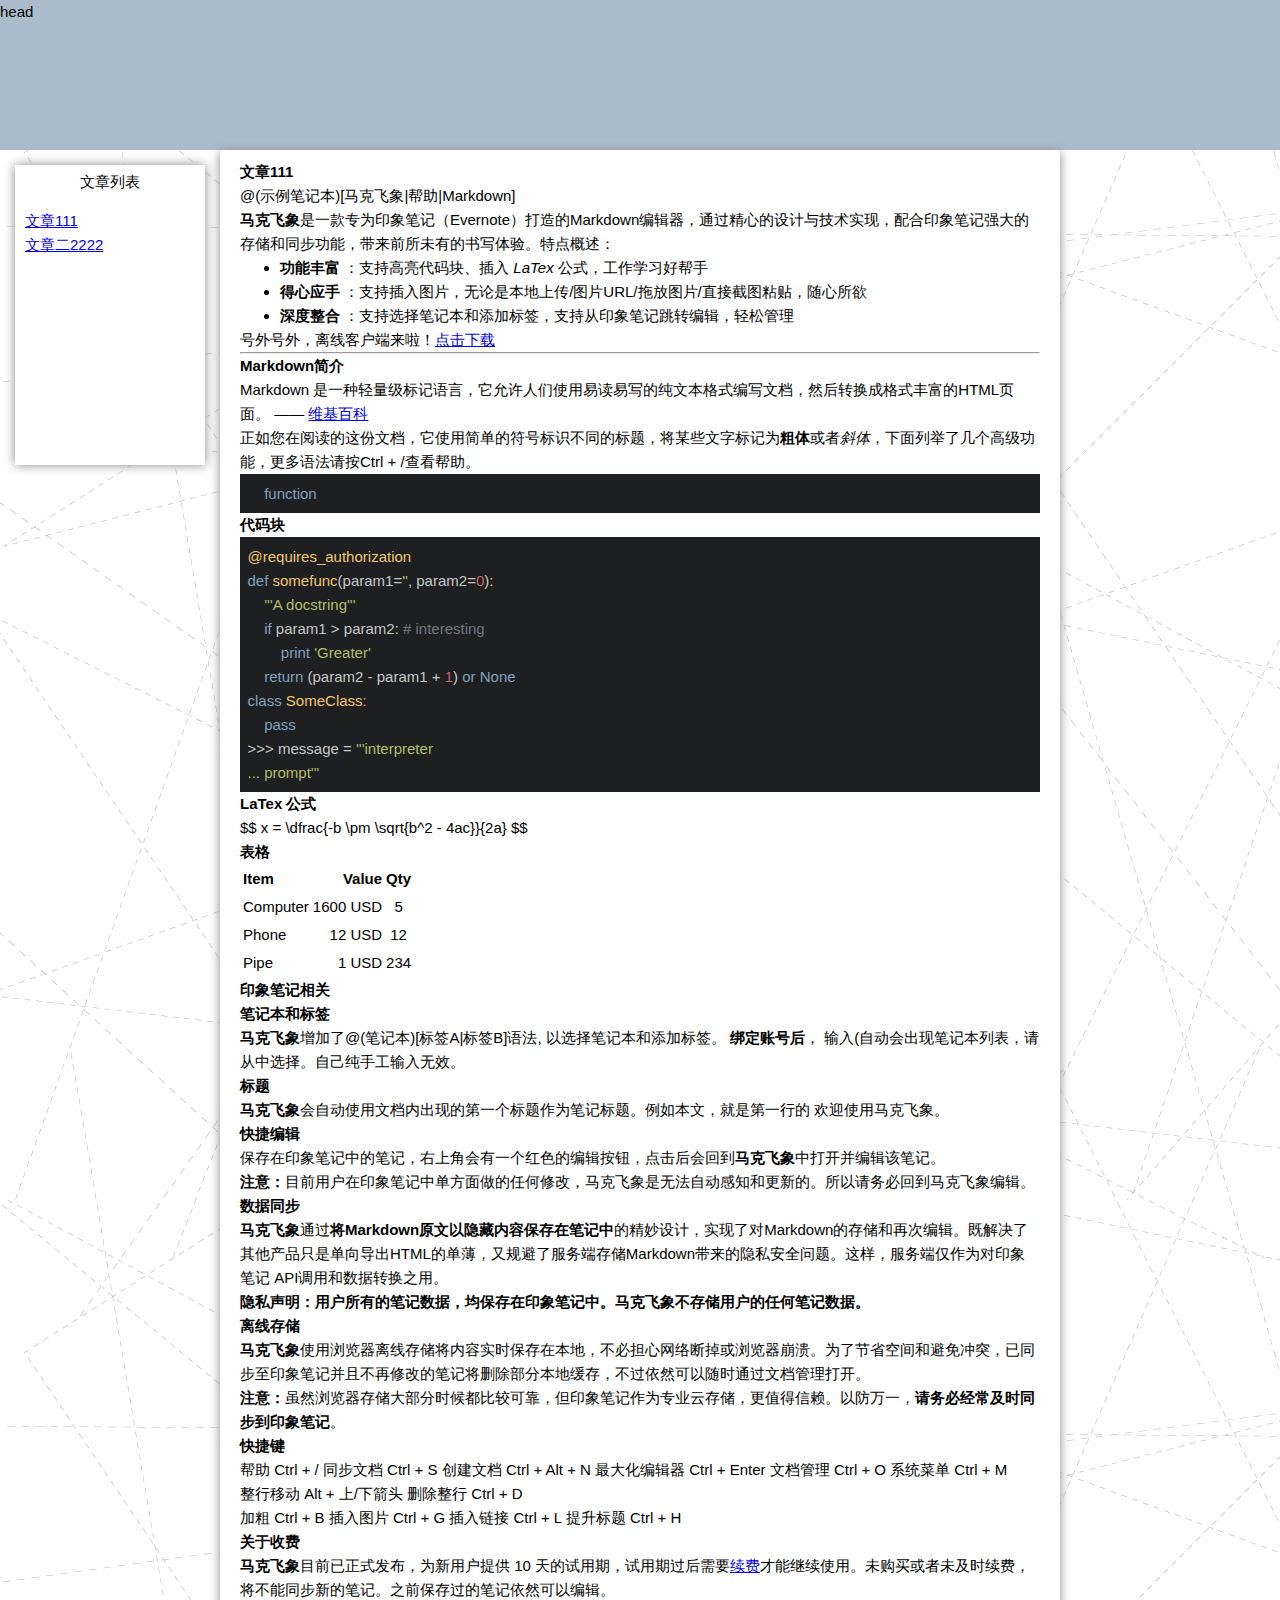
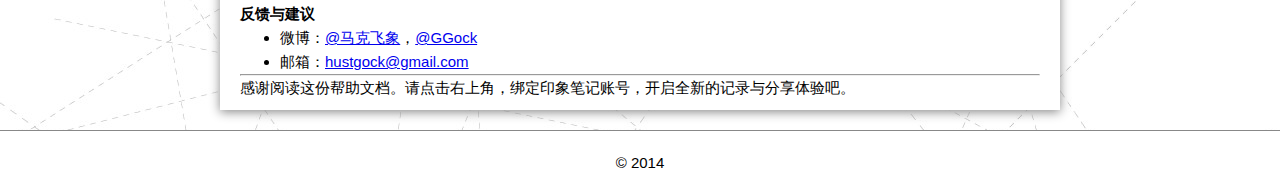
==== article/article_1.html @ 7763b889 "update" ====
<!DOCTYPE html>
<html lang="en">
  <head>
    <meta charset="utf-8">
    <meta http-equiv="X-UA-Compatible" content="IE=edge,chrome=1">
    <link rel="stylesheet" type="text/css" href="../css/style.css">
    <title> 文章111</title>
    <meta name="description" content="">
</head>

<header>head</header>
  <body>
 
    <div class="site-mid">
      <div class="site-bd">
        
      <ul>
        
      </ul>

      <h1 id="-111">文章111</h1>
<p>@(示例笔记本)[马克飞象|帮助|Markdown]</p>
<p><strong>马克飞象</strong>是一款专为印象笔记（Evernote）打造的Markdown编辑器，通过精心的设计与技术实现，配合印象笔记强大的存储和同步功能，带来前所未有的书写体验。特点概述：</p>
<ul>
<li><strong>功能丰富</strong> ：支持高亮代码块、插入 <em>LaTex</em> 公式，工作学习好帮手</li>
<li><strong>得心应手</strong> ：支持插入图片，无论是本地上传/图片URL/拖放图片/直接截图粘贴，随心所欲</li>
<li><strong>深度整合</strong> ：支持选择笔记本和添加标签，支持从印象笔记跳转编辑，轻松管理</li>
</ul>
<blockquote>
<p>号外号外，离线客户端来啦！<a href="https://chrome.google.com/webstore/detail/%E9%A9%AC%E5%85%8B%E9%A3%9E%E8%B1%A1/kidnkfckhbdkfgbicccmdggmpgogehop/">点击下载</a></p>
</blockquote>
<hr>
<h3 id="markdown-">Markdown简介</h3>
<blockquote>
<p>Markdown 是一种轻量级标记语言，它允许人们使用易读易写的纯文本格式编写文档，然后转换成格式丰富的HTML页面。    —— <a href="https://zh.wikipedia.org/wiki/Markdown">维基百科</a></p>
</blockquote>
<p>正如您在阅读的这份文档，它使用简单的符号标识不同的标题，将某些文字标记为<strong>粗体</strong>或者<em>斜体</em>，下面列举了几个高级功能，更多语法请按<code>Ctrl + /</code>查看帮助。 </p>
<pre><code class="lang-javascript">    <span class="hljs-function"><span class="hljs-keyword">function</span></span>
</code></pre>
<h4 id="-">代码块</h4>
<pre><code class="lang-python"><span class="hljs-decorator">@requires_authorization</span>
<span class="hljs-function"><span class="hljs-keyword">def</span> <span class="hljs-title">somefunc</span><span class="hljs-params">(param1=<span class="hljs-string">''</span>, param2=<span class="hljs-number">0</span>)</span>:</span>
    <span class="hljs-string">'''A docstring'''</span>
    <span class="hljs-keyword">if</span> param1 &gt; param2: <span class="hljs-comment"># interesting</span>
        <span class="hljs-keyword">print</span> <span class="hljs-string">'Greater'</span>
    <span class="hljs-keyword">return</span> (param2 - param1 + <span class="hljs-number">1</span>) <span class="hljs-keyword">or</span> <span class="hljs-keyword">None</span>
<span class="hljs-class"><span class="hljs-keyword">class</span> <span class="hljs-title">SomeClass</span>:</span>
    <span class="hljs-keyword">pass</span>
<span class="hljs-prompt">&gt;&gt;&gt; </span>message = <span class="hljs-string">'''interpreter
<span class="hljs-prompt">... </span>prompt'''</span>
</code></pre>
<h4 id="latex-">LaTex 公式</h4>
<p>$$  x = \dfrac{-b \pm \sqrt{b^2 - 4ac}}{2a} $$</p>
<h4 id="-">表格</h4>
<table>
<thead>
<tr>
<th style="text-align:left">Item</th>
<th style="text-align:right">Value</th>
<th style="text-align:center">Qty</th>
</tr>
</thead>
<tbody>
<tr>
<td style="text-align:left">Computer</td>
<td style="text-align:right">1600 USD</td>
<td style="text-align:center">5</td>
</tr>
<tr>
<td style="text-align:left">Phone</td>
<td style="text-align:right">12 USD</td>
<td style="text-align:center">12</td>
</tr>
<tr>
<td style="text-align:left">Pipe</td>
<td style="text-align:right">1 USD</td>
<td style="text-align:center">234</td>
</tr>
</tbody>
</table>
<h3 id="-">印象笔记相关</h3>
<h4 id="-">笔记本和标签</h4>
<p><strong>马克飞象</strong>增加了<code>@(笔记本)[标签A|标签B]</code>语法, 以选择笔记本和添加标签。 <strong>绑定账号后</strong>， 输入<code>(</code>自动会出现笔记本列表，请从中选择。自己纯手工输入无效。</p>
<h4 id="-">标题</h4>
<p><strong>马克飞象</strong>会自动使用文档内出现的第一个标题作为笔记标题。例如本文，就是第一行的 <code>欢迎使用马克飞象</code>。</p>
<h4 id="-">快捷编辑</h4>
<p>保存在印象笔记中的笔记，右上角会有一个红色的编辑按钮，点击后会回到<strong>马克飞象</strong>中打开并编辑该笔记。</p>
<blockquote>
<p><strong>注意：</strong>目前用户在印象笔记中单方面做的任何修改，马克飞象是无法自动感知和更新的。所以请务必回到马克飞象编辑。</p>
</blockquote>
<h4 id="-">数据同步</h4>
<p><strong>马克飞象</strong>通过<strong>将Markdown原文以隐藏内容保存在笔记中</strong>的精妙设计，实现了对Markdown的存储和再次编辑。既解决了其他产品只是单向导出HTML的单薄，又规避了服务端存储Markdown带来的隐私安全问题。这样，服务端仅作为对印象笔记 API调用和数据转换之用。</p>
<blockquote>
<p><strong>隐私声明：用户所有的笔记数据，均保存在印象笔记中。马克飞象不存储用户的任何笔记数据。</strong></p>
</blockquote>
<h4 id="-">离线存储</h4>
<p><strong>马克飞象</strong>使用浏览器离线存储将内容实时保存在本地，不必担心网络断掉或浏览器崩溃。为了节省空间和避免冲突，已同步至印象笔记并且不再修改的笔记将删除部分本地缓存，不过依然可以随时通过<code>文档管理</code>打开。</p>
<blockquote>
<p><strong>注意：</strong>虽然浏览器存储大部分时候都比较可靠，但印象笔记作为专业云存储，更值得信赖。以防万一，<strong>请务必经常及时同步到印象笔记</strong>。</p>
</blockquote>
<h3 id="-">快捷键</h3>
<p>帮助    <code>Ctrl + /</code>
同步文档    <code>Ctrl + S</code>
创建文档    <code>Ctrl + Alt + N</code>
最大化编辑器    <code>Ctrl + Enter</code>
文档管理    <code>Ctrl + O</code>
系统菜单    <code>Ctrl + M</code></p>
<p>整行移动    <code>Alt + 上/下箭头</code>
删除整行    <code>Ctrl + D</code></p>
<p>加粗    <code>Ctrl + B</code>
插入图片    <code>Ctrl + G</code>
插入链接    <code>Ctrl + L</code>
提升标题    <code>Ctrl + H</code></p>
<h3 id="-">关于收费</h3>
<p><strong>马克飞象</strong>目前已正式发布，为新用户提供 10 天的试用期，试用期过后需要<a href="maxiang.info/vip.html">续费</a>才能继续使用。未购买或者未及时续费，将不能同步新的笔记。之前保存过的笔记依然可以编辑。</p>
<h3 id="-">反馈与建议</h3>
<ul>
<li>微博：<a href="http://weibo.com/u/2788354117">@马克飞象</a>，<a href="http://weibo.com/ggock" title="开发者个人账号">@GGock</a></li>
<li>邮箱：<a href="&#109;&#x61;&#x69;&#108;&#x74;&#111;&#x3a;&#x68;&#x75;&#x73;&#116;&#103;&#111;&#x63;&#107;&#x40;&#103;&#x6d;&#97;&#105;&#x6c;&#46;&#x63;&#111;&#x6d;">&#x68;&#x75;&#x73;&#116;&#103;&#111;&#x63;&#107;&#x40;&#103;&#x6d;&#97;&#105;&#x6c;&#46;&#x63;&#111;&#x6d;</a></li>
</ul>
<hr>
<p>感谢阅读这份帮助文档。请点击右上角，绑定印象笔记账号，开启全新的记录与分享体验吧。</p>


    
      </div>
    </div>

    <div class="site-lt">
      <div class="lt-list">
        <div class="list-title">文章列表</div>
        <ul id="ul-title">
          <li>articlearticle1article1article1article1article11</li>
          <li>articlarticle1article1article1article1article1article1article1e1</li>
          <li>article1</li>
          <li>article1</li>
          <li>article1</li>
        </ul>
      </div>
      
    </div>

    <div class="site-rt">
      
    </div>

      <div class="site-ft">
            <small>&copy; 2014</small>
      </div>

    <script type="text/javascript" src="../js/main.min.js"></script>
    
  </body>
</html>
---- css/style.css ----
.drg .box-hd:hover{
	cursor: move;
}

.box{
	position: fixed;
	border: 1px solid #ccc;
	border-radius: 5px 5px 0 0;
	background: #fff;
	top:50%;
	left: 50%;
	overflow: hidden;
	display: none;
}

.box .box-hd,.box .box-ft{
	width:100%;
	height: 30px;
	background: #eee;
	position: absolute;
}

.box .box-hd{
	top: 0;
}

.box .box-hd .title{
	float: left;
	font-weight: 700;
	margin: 6px auto auto 10px;
}

.box .box-hd a{
	float: right;
	margin: 6px 10px auto auto;
	width: 18px;
	height: 18px;
	background:url("[data-uri]") -18px -240px no-repeat;
}

.box .box-ft{
	bottom: 0;
}

.box .box-bd{
	vertical-align: middle;
	height: 100%;
}

.box .box-bd p{
	display: inline-block;
	margin:50px 10px;
}

.box .box-ft button{
	float: right;
	padding: 0 5px;
	margin: 5px 5px auto auto;
}
/*

vim-hybrid theme by w0ng (https://github.com/w0ng/vim-hybrid)

*/

/*background color*/
.hljs {
  display: block;
  overflow-x: auto;
  padding: 0.5em;
  background: #1d1f21;
  -webkit-text-size-adjust: none;
}

/*selection color*/
.hljs::selection,
.hljs span::selection {
	background: #373b41;
}
.hljs::-moz-selection,
.hljs span::-moz-selection {
	background: #373b41;
}

/*foreground color*/
.hljs,
.hljs-setting .hljs-value,
.hljs-expression .hljs-variable,
.hljs-expression .hljs-begin-block,
.hljs-expression .hljs-end-block,
.hljs-class .hljs-params,
.hljs-function .hljs-params,
.hljs-at_rule .hljs-preprocessor {
  color: #c5c8c6;
}

/*color: fg_yellow*/
.hljs-title,
.hljs-function .hljs-title,
.hljs-keyword .hljs-common,
.hljs-class .hljs-title,
.hljs-decorator,
.hljs-tag .hljs-title,
.hljs-header,
.hljs-sub,
.hljs-function {
  color: #f0c674;
}

/*color: fg_comment*/
.hljs-comment,
.hljs-javadoc,
.hljs-output .hljs-value,
.hljs-pi,
.hljs-shebang,
.hljs-doctype {
  color: #707880;
}

/*color: fg_red*/
.hljs-number,
.hljs-symbol,
.hljs-literal,
.hljs-deletion,
.hljs-link_url,
.hljs-symbol .hljs-string,
.hljs-argument,
.hljs-hexcolor,
.hljs-input .hljs-prompt,
.hljs-char {
 color: #cc6666
}

/*color: fg_green*/
.hljs-string,
.hljs-special,
.hljs-javadoctag,
.hljs-addition,
.hljs-important,
.hljs-tag .hljs-value,
.hljs-at.rule .hljs-keyword,
.hljs-regexp,
.hljs-attr_selector {
  color: #b5bd68;
}

/*color: fg_purple*/
.hljs-variable,
.hljs-property,
.hljs-envar,
.hljs-code,
.hljs-expression,
.hljs-localvars,
.hljs-id,
.hljs-variable .hljs-filter,
.hljs-variable .hljs-filter .hljs-keyword,
.hljs-template_tag .hljs-filter .hljs-keyword {
 color: #b294bb;
}

/*color: fg_blue*/
.hljs-statement,
.hljs-label,
.hljs-keyword,
.hljs-xmlDocTag,
.hljs-function .hljs-keyword,
.hljs-chunk,
.hljs-cdata,
.hljs-link_label,
.hljs-bullet,
.hljs-class .hljs-keyword,
.hljs-smartquote,
.hljs-method,
.hljs-list .hljs-title,
.hljs-tag {
 color: #81a2be;
}

/*color: fg_aqua*/
.hljs-pseudo,
.hljs-exception,
.hljs-annotation,
.hljs-subst,
.hljs-change,
.hljs-cbracket,
.hljs-operator,
.hljs-horizontal_rule,
.hljs-preprocessor .hljs-keyword,
.hljs-typedef,
.hljs-template_tag,
.hljs-variable,
.hljs-variable .hljs-filter .hljs-argument,
.hljs-at_rule,
.hljs-at_rule .hljs-string,
.hljs-at_rule .hljs-keyword {
  color: #8abeb7;
}


/*color: fg_orange*/
.hljs-type,
.hljs-typename,
.hljs-inheritance .hljs-parent,
.hljs-constant,
.hljs-built_in,
.hljs-setting,
.hljs-structure,
.hljs-link_reference,
.hljs-attribute,
.hljs-blockquote,
.hljs-quoted,
.hljs-class,
.hljs-header {
  color: #de935f;
}

.hljs-emphasis
{
  font-style: italic;
}

.hljs-strong
{
  font-weight: bold;
}





*{
	margin: 0;
	font-family:arial,Georgia,Serif;
	font-size: 15px;
	line-height: 1.6;
	/*padding: 0;*/
}

header{
	height: 150px;
	background: #abc;
}

body{
	background: url(/img/background.jpg) repeat;
	min-width: 1000px;
}

.site-mid{
	float: left;
	width: 100%;
	margin-bottom: 20px;
}

.site-lt{
	float: left;
	width: 220px;
	height: 300px;
	margin-left: -100%;
}

.site-rt{
	float: left;
	width: 220px;
	height: 300px;
	margin-left: -220px;
}

.site-bd{
	margin: auto 220px;
	padding: 10px 20px;
	background-color: #fff;
	box-shadow: 0 2px 10px #888;
	min-height: 400px;
}

.site-ft{
	clear: both;
	padding: 20px;
	text-align: center;
	background: #fff;
	border-top: 1px solid #888;
}

.lt-list{
	box-shadow: 0 0 10px #888;
	width: 190px;
	min-height: 300px;
	background: #fff;
	margin: 15px auto auto auto;
	word-break:break-all;
}

.lt-list ul{
	padding: 0 10px;
}

.lt-list ul li {
	list-style: none;
}

.list-title{
	text-align: center;
	padding: 5px 0;
	margin-bottom: 10px;
}
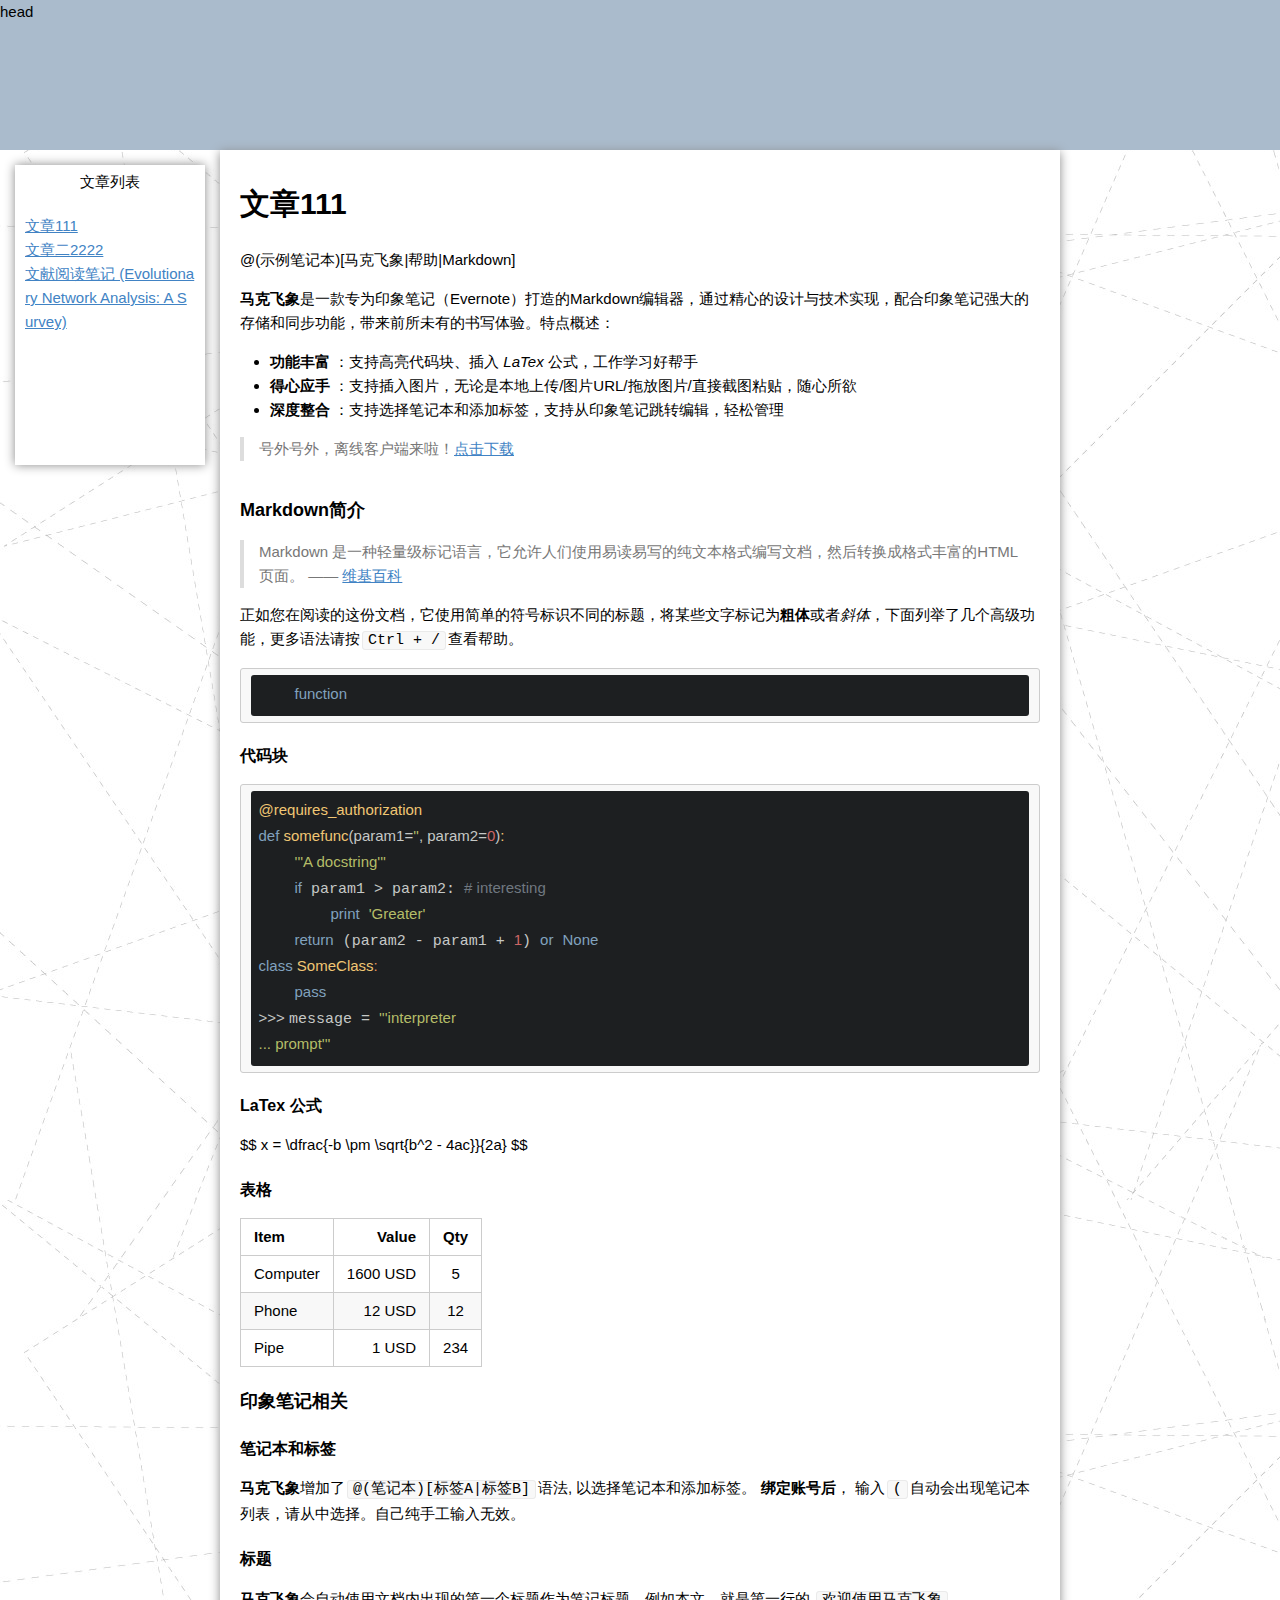
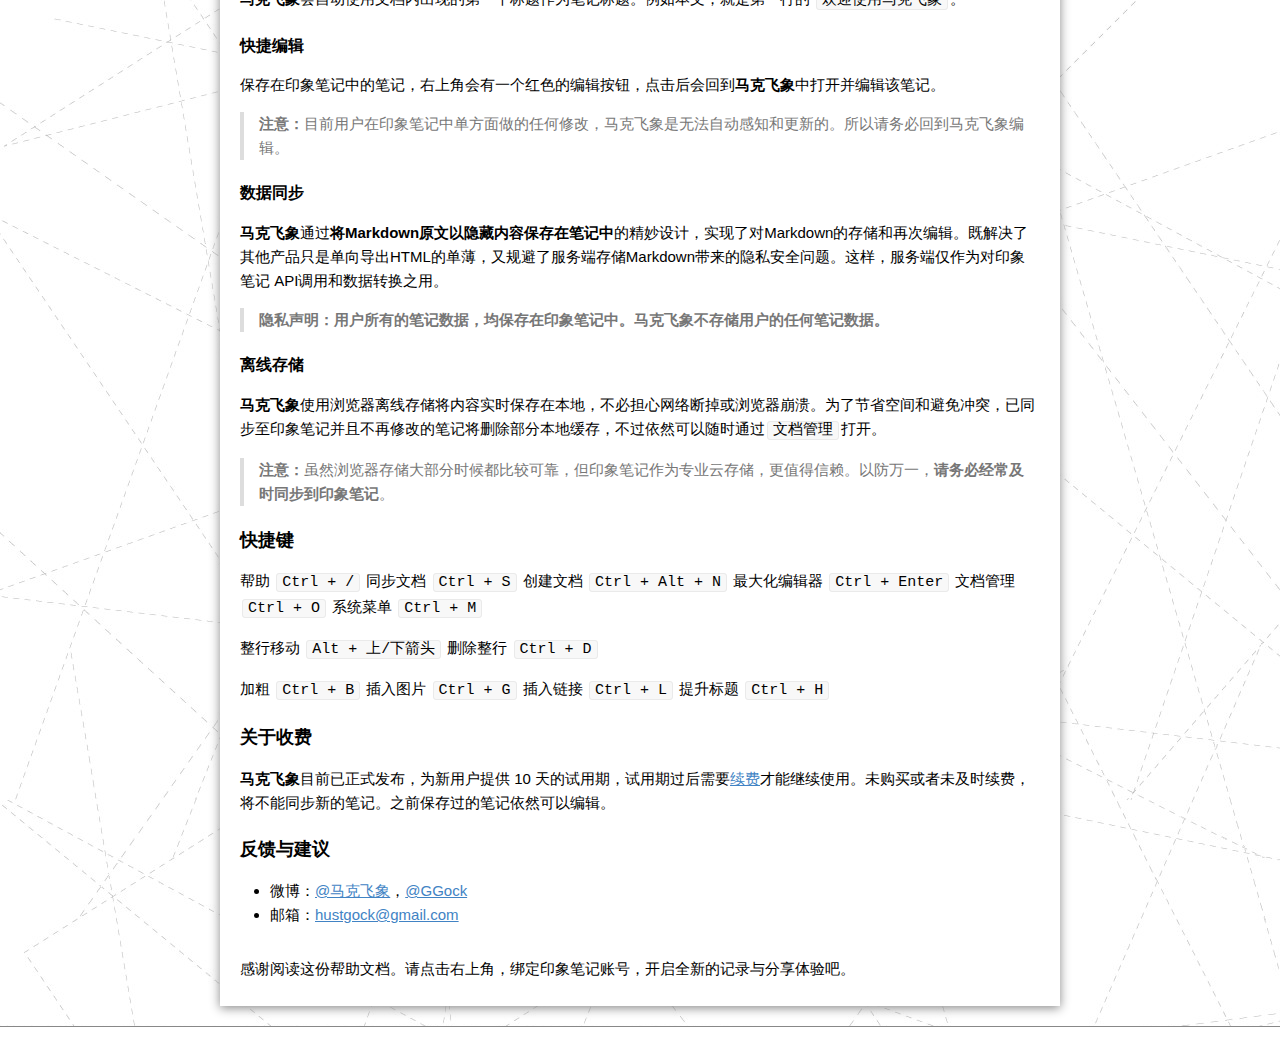
==== commit 20f7b671: "update" ====
--- a/article/article_1.html
+++ b/article/article_1.html
@@ -12,7 +12,7 @@
   <body>
  
     <div class="site-mid">
-      <div class="site-bd">
+      <div class="site-bd markdown-body">
         
       <ul>
         
@@ -116,7 +116,7 @@
 <h3 id="-">反馈与建议</h3>
 <ul>
 <li>微博：<a href="http://weibo.com/u/2788354117">@马克飞象</a>，<a href="http://weibo.com/ggock" title="开发者个人账号">@GGock</a></li>
-<li>邮箱：<a href="&#109;&#x61;&#x69;&#108;&#x74;&#111;&#x3a;&#x68;&#x75;&#x73;&#116;&#103;&#111;&#x63;&#107;&#x40;&#103;&#x6d;&#97;&#105;&#x6c;&#46;&#x63;&#111;&#x6d;">&#x68;&#x75;&#x73;&#116;&#103;&#111;&#x63;&#107;&#x40;&#103;&#x6d;&#97;&#105;&#x6c;&#46;&#x63;&#111;&#x6d;</a></li>
+<li>邮箱：<a href="&#109;&#x61;&#x69;&#108;&#116;&#111;&#x3a;&#x68;&#x75;&#x73;&#116;&#x67;&#x6f;&#x63;&#x6b;&#64;&#x67;&#x6d;&#x61;&#105;&#108;&#x2e;&#x63;&#x6f;&#109;">&#x68;&#x75;&#x73;&#116;&#x67;&#x6f;&#x63;&#x6b;&#64;&#x67;&#x6d;&#x61;&#105;&#108;&#x2e;&#x63;&#x6f;&#109;</a></li>
 </ul>
 <hr>
 <p>感谢阅读这份帮助文档。请点击右上角，绑定印象笔记账号，开启全新的记录与分享体验吧。</p>
--- a/css/style.css
+++ b/css/style.css
@@ -1,3 +1,292 @@
+body {
+  font-family: Helvetica, arial, sans-serif;
+  font-size: 14px;
+  line-height: 1.6;
+  padding-top: 10px;
+  padding-bottom: 10px;
+  background-color: white;
+  padding: 30px; }
+
+body > *:first-child {
+  margin-top: 0 !important; }
+body > *:last-child {
+  margin-bottom: 0 !important; }
+
+a {
+  color: #4183C4; }
+a.absent {
+  color: #cc0000; }
+a.anchor {
+  display: block;
+  padding-left: 30px;
+  margin-left: -30px;
+  cursor: pointer;
+  position: absolute;
+  top: 0;
+  left: 0;
+  bottom: 0; }
+
+h1, h2, h3, h4, h5, h6 {
+  margin: 20px 0 10px;
+  padding: 0;
+  font-weight: bold;
+  -webkit-font-smoothing: antialiased;
+  cursor: text;
+  position: relative; }
+
+h1:hover a.anchor, h2:hover a.anchor, h3:hover a.anchor, h4:hover a.anchor, h5:hover a.anchor, h6:hover a.anchor {
+  background: url([data-uri]) no-repeat 10px center;
+  text-decoration: none; }
+
+h1 tt, h1 code {
+  font-size: inherit; }
+
+h2 tt, h2 code {
+  font-size: inherit; }
+
+h3 tt, h3 code {
+  font-size: inherit; }
+
+h4 tt, h4 code {
+  font-size: inherit; }
+
+h5 tt, h5 code {
+  font-size: inherit; }
+
+h6 tt, h6 code {
+  font-size: inherit; }
+
+h1 {
+  font-size: 28px;
+  color: black; }
+
+h2 {
+  font-size: 24px;
+  border-bottom: 1px solid #cccccc;
+  color: black; }
+
+h3 {
+  font-size: 18px; }
+
+h4 {
+  font-size: 16px; }
+
+h5 {
+  font-size: 14px; }
+
+h6 {
+  color: #777777;
+  font-size: 14px; }
+
+p, blockquote, ul, ol, dl, li, table, pre {
+  margin: 15px 0; }
+
+hr {
+  background: transparent url([data-uri]) repeat-x 0 0;
+  border: 0 none;
+  color: #cccccc;
+  height: 4px;
+  padding: 0;
+}
+
+body > h2:first-child {
+  margin-top: 0;
+  padding-top: 0; }
+body > h1:first-child {
+  margin-top: 0;
+  padding-top: 0; }
+  body > h1:first-child + h2 {
+    margin-top: 0;
+    padding-top: 0; }
+body > h3:first-child, body > h4:first-child, body > h5:first-child, body > h6:first-child {
+  margin-top: 0;
+  padding-top: 0; }
+
+a:first-child h1, a:first-child h2, a:first-child h3, a:first-child h4, a:first-child h5, a:first-child h6 {
+  margin-top: 0;
+  padding-top: 0; }
+
+h1 p, h2 p, h3 p, h4 p, h5 p, h6 p {
+  margin-top: 0; }
+
+li p.first {
+  display: inline-block; }
+li {
+  margin: 0; }
+ul, ol {
+  padding-left: 30px; }
+
+ul :first-child, ol :first-child {
+  margin-top: 0; }
+
+dl {
+  padding: 0; }
+  dl dt {
+    font-size: 14px;
+    font-weight: bold;
+    font-style: italic;
+    padding: 0;
+    margin: 15px 0 5px; }
+    dl dt:first-child {
+      padding: 0; }
+    dl dt > :first-child {
+      margin-top: 0; }
+    dl dt > :last-child {
+      margin-bottom: 0; }
+  dl dd {
+    margin: 0 0 15px;
+    padding: 0 15px; }
+    dl dd > :first-child {
+      margin-top: 0; }
+    dl dd > :last-child {
+      margin-bottom: 0; }
+
+blockquote {
+  border-left: 4px solid #dddddd;
+  padding: 0 15px;
+  color: #777777; }
+  blockquote > :first-child {
+    margin-top: 0; }
+  blockquote > :last-child {
+    margin-bottom: 0; }
+
+table {
+  padding: 0;border-collapse: collapse; }
+  table tr {
+    border-top: 1px solid #cccccc;
+    background-color: white;
+    margin: 0;
+    padding: 0; }
+    table tr:nth-child(2n) {
+      background-color: #f8f8f8; }
+    table tr th {
+      font-weight: bold;
+      border: 1px solid #cccccc;
+      margin: 0;
+      padding: 6px 13px; }
+    table tr td {
+      border: 1px solid #cccccc;
+      margin: 0;
+      padding: 6px 13px; }
+    table tr th :first-child, table tr td :first-child {
+      margin-top: 0; }
+    table tr th :last-child, table tr td :last-child {
+      margin-bottom: 0; }
+
+img {
+  max-width: 100%; }
+
+span.frame {
+  display: block;
+  overflow: hidden; }
+  span.frame > span {
+    border: 1px solid #dddddd;
+    display: block;
+    float: left;
+    overflow: hidden;
+    margin: 13px 0 0;
+    padding: 7px;
+    width: auto; }
+  span.frame span img {
+    display: block;
+    float: left; }
+  span.frame span span {
+    clear: both;
+    color: #333333;
+    display: block;
+    padding: 5px 0 0; }
+span.align-center {
+  display: block;
+  overflow: hidden;
+  clear: both; }
+  span.align-center > span {
+    display: block;
+    overflow: hidden;
+    margin: 13px auto 0;
+    text-align: center; }
+  span.align-center span img {
+    margin: 0 auto;
+    text-align: center; }
+span.align-right {
+  display: block;
+  overflow: hidden;
+  clear: both; }
+  span.align-right > span {
+    display: block;
+    overflow: hidden;
+    margin: 13px 0 0;
+    text-align: right; }
+  span.align-right span img {
+    margin: 0;
+    text-align: right; }
+span.float-left {
+  display: block;
+  margin-right: 13px;
+  overflow: hidden;
+  float: left; }
+  span.float-left span {
+    margin: 13px 0 0; }
+span.float-right {
+  display: block;
+  margin-left: 13px;
+  overflow: hidden;
+  float: right; }
+  span.float-right > span {
+    display: block;
+    overflow: hidden;
+    margin: 13px auto 0;
+    text-align: right; }
+
+code, tt {
+  margin: 0 2px;
+  padding: 0 5px;
+  white-space: nowrap;
+  border: 1px solid #eaeaea;
+  background-color: #f8f8f8;
+  border-radius: 3px; }
+
+pre code {
+  margin: 0;
+  padding: 0;
+  white-space: pre;
+  border: none;
+  background: transparent; }
+
+.highlight pre {
+  background-color: #f8f8f8;
+  border: 1px solid #cccccc;
+  font-size: 13px;
+  line-height: 19px;
+  overflow: auto;
+  padding: 6px 10px;
+  border-radius: 3px; }
+
+pre {
+  background-color: #f8f8f8;
+  border: 1px solid #cccccc;
+  font-size: 13px;
+  line-height: 19px;
+  overflow: auto;
+  padding: 6px 10px;
+  border-radius: 3px; }
+  pre code, pre tt {
+    background-color: transparent;
+    border: none; }
+/*
+@media screen and (min-width: 914px) {
+    body {
+        width: 854px;
+        margin:0 auto;
+    }
+}
+@media print {
+  table, pre {
+		page-break-inside: avoid;
+	}
+	pre {
+		word-wrap: break-word;
+	}
+}*/
 
 .drg .box-hd:hover{
 	cursor: move;
@@ -58,6 +347,434 @@
 	padding: 0 5px;
 	margin: 5px 5px auto auto;
 }
+/*! normalize.css v3.0.2 | MIT License | git.io/normalize */
+
+/**
+ * 1. Set default font family to sans-serif.
+ * 2. Prevent iOS text size adjust after orientation change, without disabling
+ *    user zoom.
+ */
+
+html {
+  font-family: sans-serif; /* 1 */
+  -ms-text-size-adjust: 100%; /* 2 */
+  -webkit-text-size-adjust: 100%; /* 2 */
+}
+
+/**
+ * Remove default margin.
+ */
+
+body {
+  margin: 0;
+}
+
+/* HTML5 display definitions
+   ========================================================================== */
+
+/**
+ * Correct `block` display not defined for any HTML5 element in IE 8/9.
+ * Correct `block` display not defined for `details` or `summary` in IE 10/11
+ * and Firefox.
+ * Correct `block` display not defined for `main` in IE 11.
+ */
+
+article,
+aside,
+details,
+figcaption,
+figure,
+footer,
+header,
+hgroup,
+main,
+menu,
+nav,
+section,
+summary {
+  display: block;
+}
+
+/**
+ * 1. Correct `inline-block` display not defined in IE 8/9.
+ * 2. Normalize vertical alignment of `progress` in Chrome, Firefox, and Opera.
+ */
+
+audio,
+canvas,
+progress,
+video {
+  display: inline-block; /* 1 */
+  vertical-align: baseline; /* 2 */
+}
+
+/**
+ * Prevent modern browsers from displaying `audio` without controls.
+ * Remove excess height in iOS 5 devices.
+ */
+
+audio:not([controls]) {
+  display: none;
+  height: 0;
+}
+
+/**
+ * Address `[hidden]` styling not present in IE 8/9/10.
+ * Hide the `template` element in IE 8/9/11, Safari, and Firefox < 22.
+ */
+
+[hidden],
+template {
+  display: none;
+}
+
+/* Links
+   ========================================================================== */
+
+/**
+ * Remove the gray background color from active links in IE 10.
+ */
+
+a {
+  background-color: transparent;
+}
+
+/**
+ * Improve readability when focused and also mouse hovered in all browsers.
+ */
+
+a:active,
+a:hover {
+  outline: 0;
+}
+
+/* Text-level semantics
+   ========================================================================== */
+
+/**
+ * Address styling not present in IE 8/9/10/11, Safari, and Chrome.
+ */
+
+abbr[title] {
+  border-bottom: 1px dotted;
+}
+
+/**
+ * Address style set to `bolder` in Firefox 4+, Safari, and Chrome.
+ */
+
+b,
+strong {
+  font-weight: bold;
+}
+
+/**
+ * Address styling not present in Safari and Chrome.
+ */
+
+dfn {
+  font-style: italic;
+}
+
+/**
+ * Address variable `h1` font-size and margin within `section` and `article`
+ * contexts in Firefox 4+, Safari, and Chrome.
+ */
+
+h1 {
+  font-size: 2em;
+  margin: 0.67em 0;
+}
+
+/**
+ * Address styling not present in IE 8/9.
+ */
+
+mark {
+  background: #ff0;
+  color: #000;
+}
+
+/**
+ * Address inconsistent and variable font size in all browsers.
+ */
+
+small {
+  font-size: 80%;
+}
+
+/**
+ * Prevent `sub` and `sup` affecting `line-height` in all browsers.
+ */
+
+sub,
+sup {
+  font-size: 75%;
+  line-height: 0;
+  position: relative;
+  vertical-align: baseline;
+}
+
+sup {
+  top: -0.5em;
+}
+
+sub {
+  bottom: -0.25em;
+}
+
+/* Embedded content
+   ========================================================================== */
+
+/**
+ * Remove border when inside `a` element in IE 8/9/10.
+ */
+
+img {
+  border: 0;
+}
+
+/**
+ * Correct overflow not hidden in IE 9/10/11.
+ */
+
+svg:not(:root) {
+  overflow: hidden;
+}
+
+/* Grouping content
+   ========================================================================== */
+
+/**
+ * Address margin not present in IE 8/9 and Safari.
+ */
+
+figure {
+  margin: 1em 40px;
+}
+
+/**
+ * Address differences between Firefox and other browsers.
+ */
+
+hr {
+  -moz-box-sizing: content-box;
+  box-sizing: content-box;
+  height: 0;
+}
+
+/**
+ * Contain overflow in all browsers.
+ */
+
+pre {
+  overflow: auto;
+}
+
+/**
+ * Address odd `em`-unit font size rendering in all browsers.
+ */
+
+code,
+kbd,
+pre,
+samp {
+  font-family: monospace, monospace;
+  font-size: 1em;
+}
+
+/* Forms
+   ========================================================================== */
+
+/**
+ * Known limitation: by default, Chrome and Safari on OS X allow very limited
+ * styling of `select`, unless a `border` property is set.
+ */
+
+/**
+ * 1. Correct color not being inherited.
+ *    Known issue: affects color of disabled elements.
+ * 2. Correct font properties not being inherited.
+ * 3. Address margins set differently in Firefox 4+, Safari, and Chrome.
+ */
+
+button,
+input,
+optgroup,
+select,
+textarea {
+  color: inherit; /* 1 */
+  font: inherit; /* 2 */
+  margin: 0; /* 3 */
+}
+
+/**
+ * Address `overflow` set to `hidden` in IE 8/9/10/11.
+ */
+
+button {
+  overflow: visible;
+}
+
+/**
+ * Address inconsistent `text-transform` inheritance for `button` and `select`.
+ * All other form control elements do not inherit `text-transform` values.
+ * Correct `button` style inheritance in Firefox, IE 8/9/10/11, and Opera.
+ * Correct `select` style inheritance in Firefox.
+ */
+
+button,
+select {
+  text-transform: none;
+}
+
+/**
+ * 1. Avoid the WebKit bug in Android 4.0.* where (2) destroys native `audio`
+ *    and `video` controls.
+ * 2. Correct inability to style clickable `input` types in iOS.
+ * 3. Improve usability and consistency of cursor style between image-type
+ *    `input` and others.
+ */
+
+button,
+html input[type="button"], /* 1 */
+input[type="reset"],
+input[type="submit"] {
+  -webkit-appearance: button; /* 2 */
+  cursor: pointer; /* 3 */
+}
+
+/**
+ * Re-set default cursor for disabled elements.
+ */
+
+button[disabled],
+html input[disabled] {
+  cursor: default;
+}
+
+/**
+ * Remove inner padding and border in Firefox 4+.
+ */
+
+button::-moz-focus-inner,
+input::-moz-focus-inner {
+  border: 0;
+  padding: 0;
+}
+
+/**
+ * Address Firefox 4+ setting `line-height` on `input` using `!important` in
+ * the UA stylesheet.
+ */
+
+input {
+  line-height: normal;
+}
+
+/**
+ * It's recommended that you don't attempt to style these elements.
+ * Firefox's implementation doesn't respect box-sizing, padding, or width.
+ *
+ * 1. Address box sizing set to `content-box` in IE 8/9/10.
+ * 2. Remove excess padding in IE 8/9/10.
+ */
+
+input[type="checkbox"],
+input[type="radio"] {
+  box-sizing: border-box; /* 1 */
+  padding: 0; /* 2 */
+}
+
+/**
+ * Fix the cursor style for Chrome's increment/decrement buttons. For certain
+ * `font-size` values of the `input`, it causes the cursor style of the
+ * decrement button to change from `default` to `text`.
+ */
+
+input[type="number"]::-webkit-inner-spin-button,
+input[type="number"]::-webkit-outer-spin-button {
+  height: auto;
+}
+
+/**
+ * 1. Address `appearance` set to `searchfield` in Safari and Chrome.
+ * 2. Address `box-sizing` set to `border-box` in Safari and Chrome
+ *    (include `-moz` to future-proof).
+ */
+
+input[type="search"] {
+  -webkit-appearance: textfield; /* 1 */
+  -moz-box-sizing: content-box;
+  -webkit-box-sizing: content-box; /* 2 */
+  box-sizing: content-box;
+}
+
+/**
+ * Remove inner padding and search cancel button in Safari and Chrome on OS X.
+ * Safari (but not Chrome) clips the cancel button when the search input has
+ * padding (and `textfield` appearance).
+ */
+
+input[type="search"]::-webkit-search-cancel-button,
+input[type="search"]::-webkit-search-decoration {
+  -webkit-appearance: none;
+}
+
+/**
+ * Define consistent border, margin, and padding.
+ */
+
+fieldset {
+  border: 1px solid #c0c0c0;
+  margin: 0 2px;
+  padding: 0.35em 0.625em 0.75em;
+}
+
+/**
+ * 1. Correct `color` not being inherited in IE 8/9/10/11.
+ * 2. Remove padding so people aren't caught out if they zero out fieldsets.
+ */
+
+legend {
+  border: 0; /* 1 */
+  padding: 0; /* 2 */
+}
+
+/**
+ * Remove default vertical scrollbar in IE 8/9/10/11.
+ */
+
+textarea {
+  overflow: auto;
+}
+
+/**
+ * Don't inherit the `font-weight` (applied by a rule above).
+ * NOTE: the default cannot safely be changed in Chrome and Safari on OS X.
+ */
+
+optgroup {
+  font-weight: bold;
+}
+
+/* Tables
+   ========================================================================== */
+
+/**
+ * Remove most spacing between table cells.
+ */
+
+table {
+  border-collapse: collapse;
+  border-spacing: 0;
+}
+
+td,
+th {
+  padding: 0;
+}
+
 /*
 
 vim-hybrid theme by w0ng (https://github.com/w0ng/vim-hybrid)
@@ -243,6 +960,7 @@
 }
 
 body{
+	padding: 0;
 	background: url(/img/background.jpg) repeat;
 	min-width: 1000px;
 }
@@ -304,4 +1022,4 @@
 	text-align: center;
 	padding: 5px 0;
 	margin-bottom: 10px;
-}+}
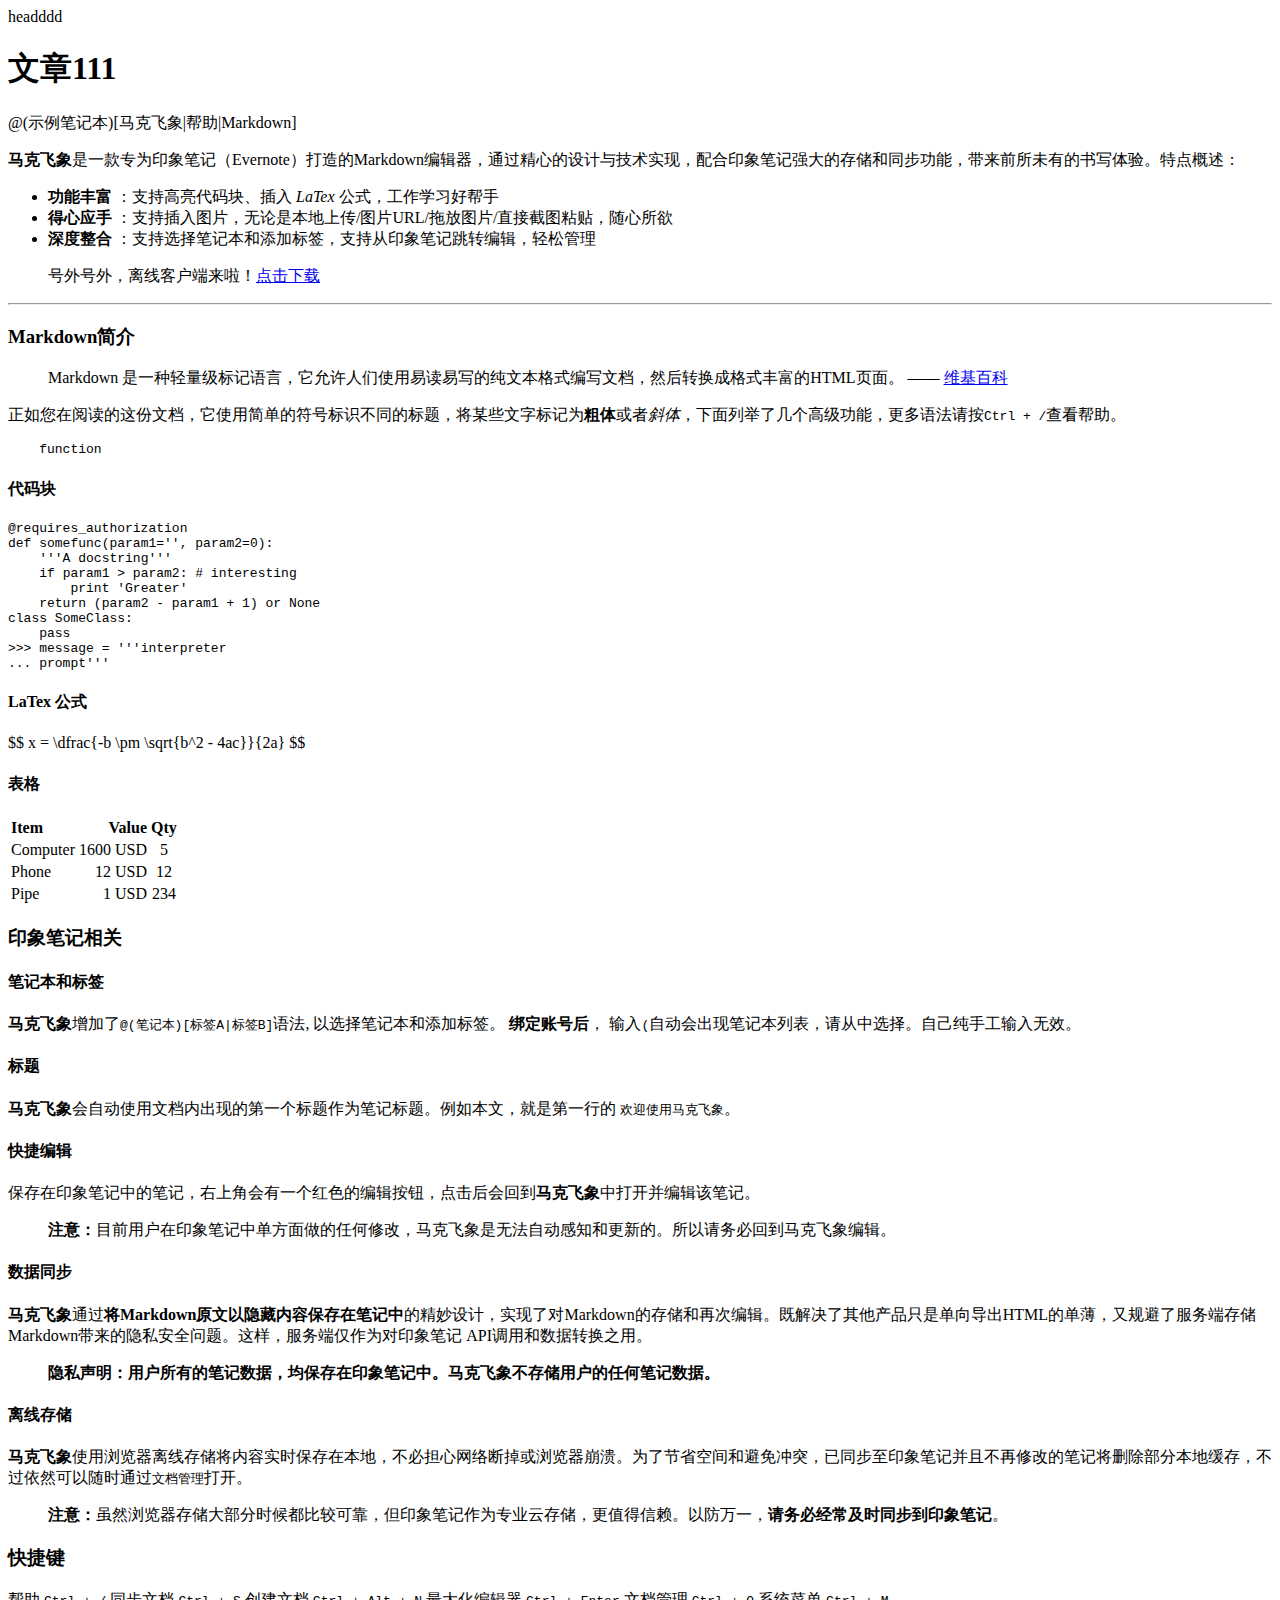
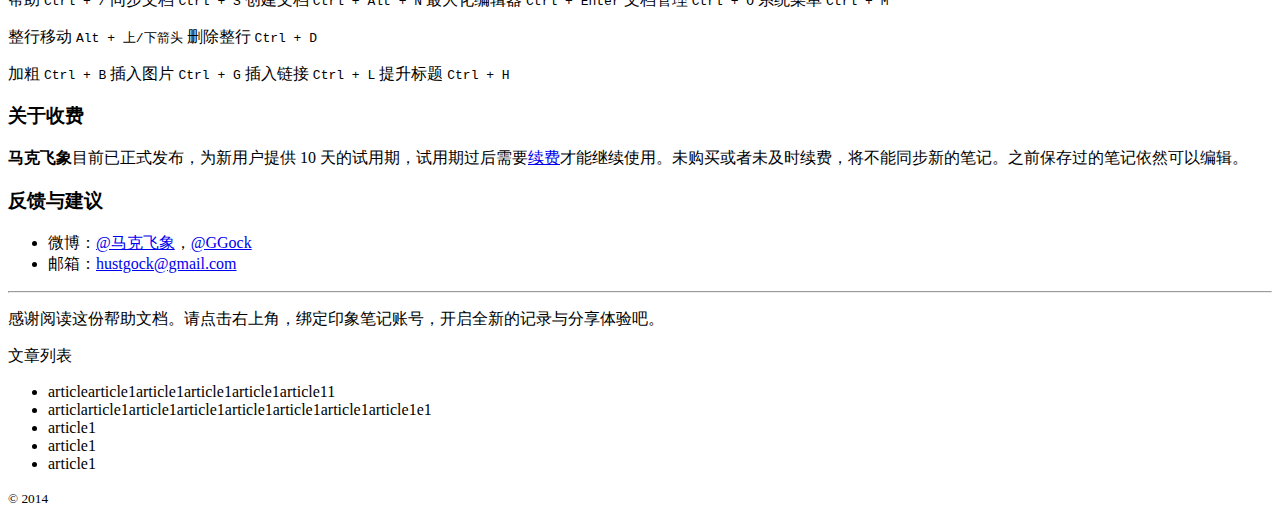
==== commit ac353cd8: "update" ====
--- a/article/article_1.html
+++ b/article/article_1.html
@@ -1,14 +1,15 @@
 <!DOCTYPE html>
 <html lang="en">
-  <head>
+    <head>
     <meta charset="utf-8">
     <meta http-equiv="X-UA-Compatible" content="IE=edge,chrome=1">
-    <link rel="stylesheet" type="text/css" href="../css/style.css">
+    <link rel="stylesheet" type="text/css" href="/blog/css/style.css">
     <title> 文章111</title>
     <meta name="description" content="">
 </head>
 
-<header>head</header>
+<header>headddd</header>
+
   <body>
  
     <div class="site-mid">
@@ -116,7 +117,7 @@
 <h3 id="-">反馈与建议</h3>
 <ul>
 <li>微博：<a href="http://weibo.com/u/2788354117">@马克飞象</a>，<a href="http://weibo.com/ggock" title="开发者个人账号">@GGock</a></li>
-<li>邮箱：<a href="&#109;&#x61;&#x69;&#108;&#116;&#111;&#x3a;&#x68;&#x75;&#x73;&#116;&#x67;&#x6f;&#x63;&#x6b;&#64;&#x67;&#x6d;&#x61;&#105;&#108;&#x2e;&#x63;&#x6f;&#109;">&#x68;&#x75;&#x73;&#116;&#x67;&#x6f;&#x63;&#x6b;&#64;&#x67;&#x6d;&#x61;&#105;&#108;&#x2e;&#x63;&#x6f;&#109;</a></li>
+<li>邮箱：<a href="&#109;&#97;&#x69;&#108;&#x74;&#x6f;&#x3a;&#x68;&#117;&#x73;&#x74;&#103;&#x6f;&#x63;&#107;&#64;&#x67;&#109;&#97;&#105;&#108;&#46;&#x63;&#x6f;&#x6d;">&#x68;&#117;&#x73;&#x74;&#103;&#x6f;&#x63;&#107;&#64;&#x67;&#109;&#97;&#105;&#108;&#46;&#x63;&#x6f;&#x6d;</a></li>
 </ul>
 <hr>
 <p>感谢阅读这份帮助文档。请点击右上角，绑定印象笔记账号，开启全新的记录与分享体验吧。</p>
@@ -148,7 +149,7 @@
             <small>&copy; 2014</small>
       </div>
 
-    <script type="text/javascript" src="../js/main.min.js"></script>
+     <script type="text/javascript" src="/blog/js/main.min.js"></script>
     
   </body>
 </html>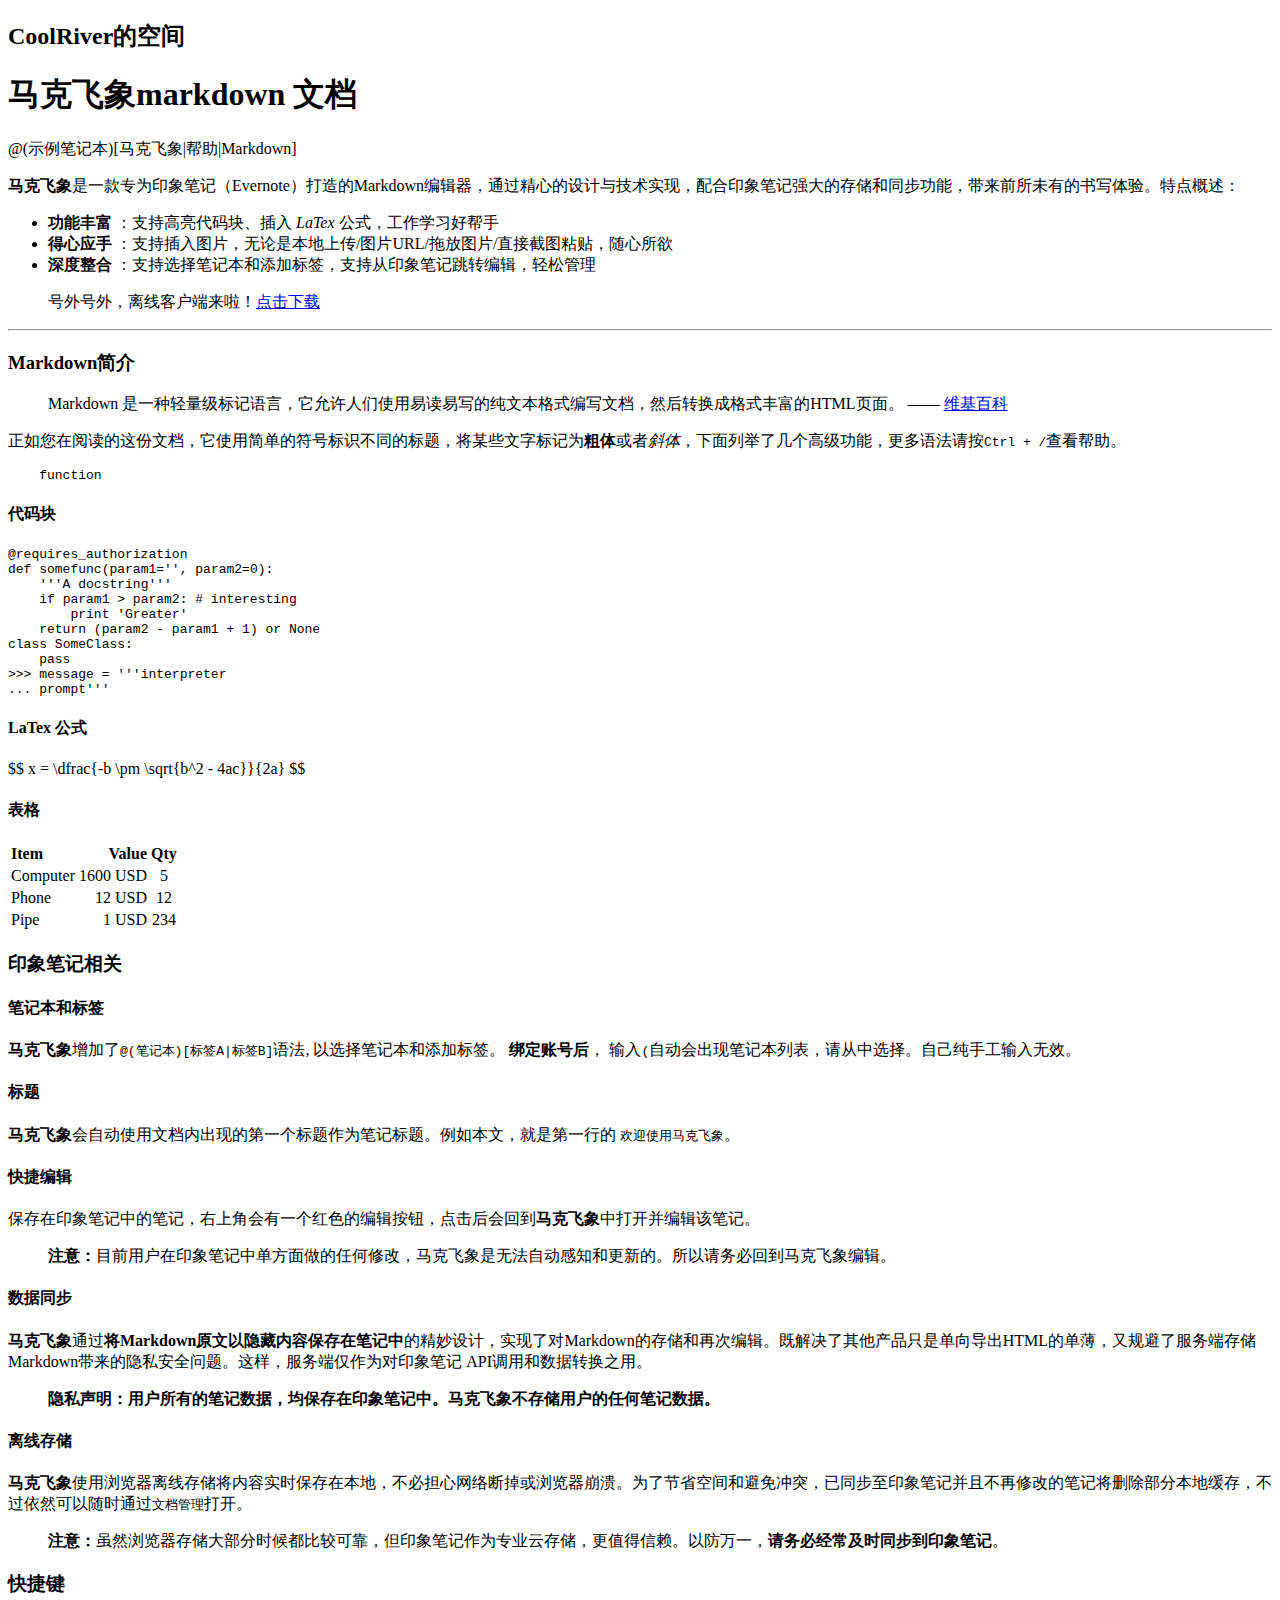
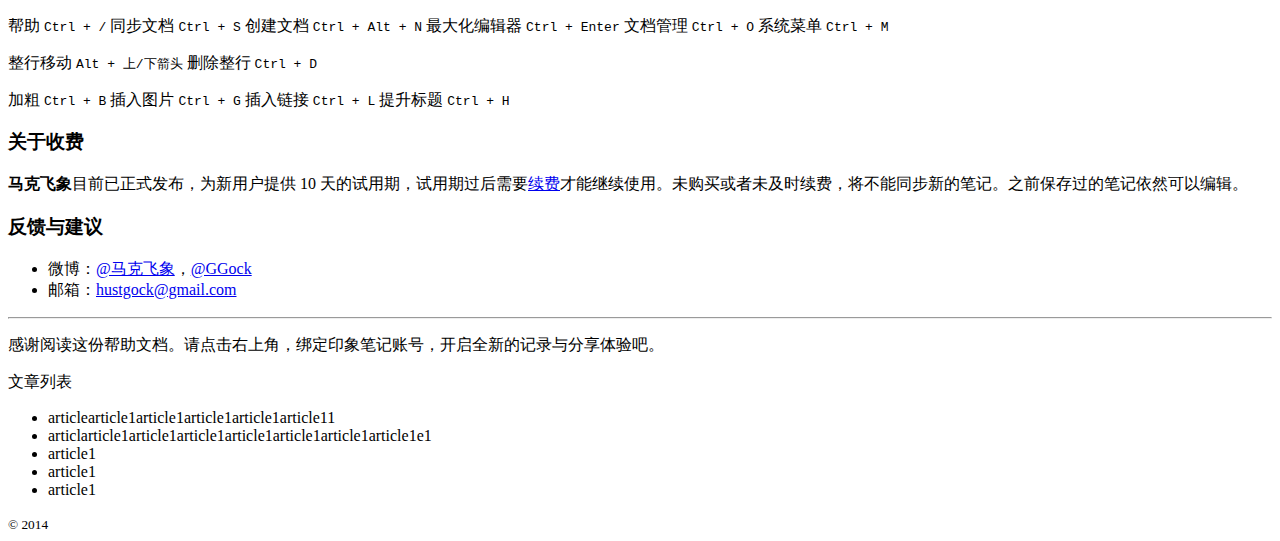
==== commit e72651d5: "update" ====
--- a/article/article_1.html
+++ b/article/article_1.html
@@ -4,11 +4,13 @@
     <meta charset="utf-8">
     <meta http-equiv="X-UA-Compatible" content="IE=edge,chrome=1">
     <link rel="stylesheet" type="text/css" href="/blog/css/style.css">
-    <title> 文章111</title>
+    <title> 马克飞象markdown 文档</title>
     <meta name="description" content="">
 </head>
 
-<header>headddd</header>
+<header>
+<h2>CoolRiver的空间</h2>
+</header>
 
   <body>
  
@@ -19,7 +21,7 @@
         
       </ul>
 
-      <h1 id="-111">文章111</h1>
+      <h1 id="-markdown-">马克飞象markdown 文档</h1>
 <p>@(示例笔记本)[马克飞象|帮助|Markdown]</p>
 <p><strong>马克飞象</strong>是一款专为印象笔记（Evernote）打造的Markdown编辑器，通过精心的设计与技术实现，配合印象笔记强大的存储和同步功能，带来前所未有的书写体验。特点概述：</p>
 <ul>
@@ -36,7 +38,7 @@
 <p>Markdown 是一种轻量级标记语言，它允许人们使用易读易写的纯文本格式编写文档，然后转换成格式丰富的HTML页面。    —— <a href="https://zh.wikipedia.org/wiki/Markdown">维基百科</a></p>
 </blockquote>
 <p>正如您在阅读的这份文档，它使用简单的符号标识不同的标题，将某些文字标记为<strong>粗体</strong>或者<em>斜体</em>，下面列举了几个高级功能，更多语法请按<code>Ctrl + /</code>查看帮助。 </p>
-<pre><code class="lang-javascript">    <span class="hljs-function"><span class="hljs-keyword">function</span></span>
+<pre><code class="lang-javascript">    <span class="hljs-keyword">function</span>
 </code></pre>
 <h4 id="-">代码块</h4>
 <pre><code class="lang-python"><span class="hljs-decorator">@requires_authorization</span>
@@ -117,7 +119,7 @@
 <h3 id="-">反馈与建议</h3>
 <ul>
 <li>微博：<a href="http://weibo.com/u/2788354117">@马克飞象</a>，<a href="http://weibo.com/ggock" title="开发者个人账号">@GGock</a></li>
-<li>邮箱：<a href="&#109;&#97;&#x69;&#108;&#x74;&#x6f;&#x3a;&#x68;&#117;&#x73;&#x74;&#103;&#x6f;&#x63;&#107;&#64;&#x67;&#109;&#97;&#105;&#108;&#46;&#x63;&#x6f;&#x6d;">&#x68;&#117;&#x73;&#x74;&#103;&#x6f;&#x63;&#107;&#64;&#x67;&#109;&#97;&#105;&#108;&#46;&#x63;&#x6f;&#x6d;</a></li>
+<li>邮箱：<a href="&#x6d;&#97;&#105;&#108;&#x74;&#111;&#x3a;&#x68;&#117;&#115;&#116;&#x67;&#x6f;&#99;&#107;&#64;&#103;&#109;&#x61;&#105;&#108;&#46;&#x63;&#111;&#x6d;">&#x68;&#117;&#115;&#116;&#x67;&#x6f;&#99;&#107;&#64;&#103;&#109;&#x61;&#105;&#108;&#46;&#x63;&#111;&#x6d;</a></li>
 </ul>
 <hr>
 <p>感谢阅读这份帮助文档。请点击右上角，绑定印象笔记账号，开启全新的记录与分享体验吧。</p>
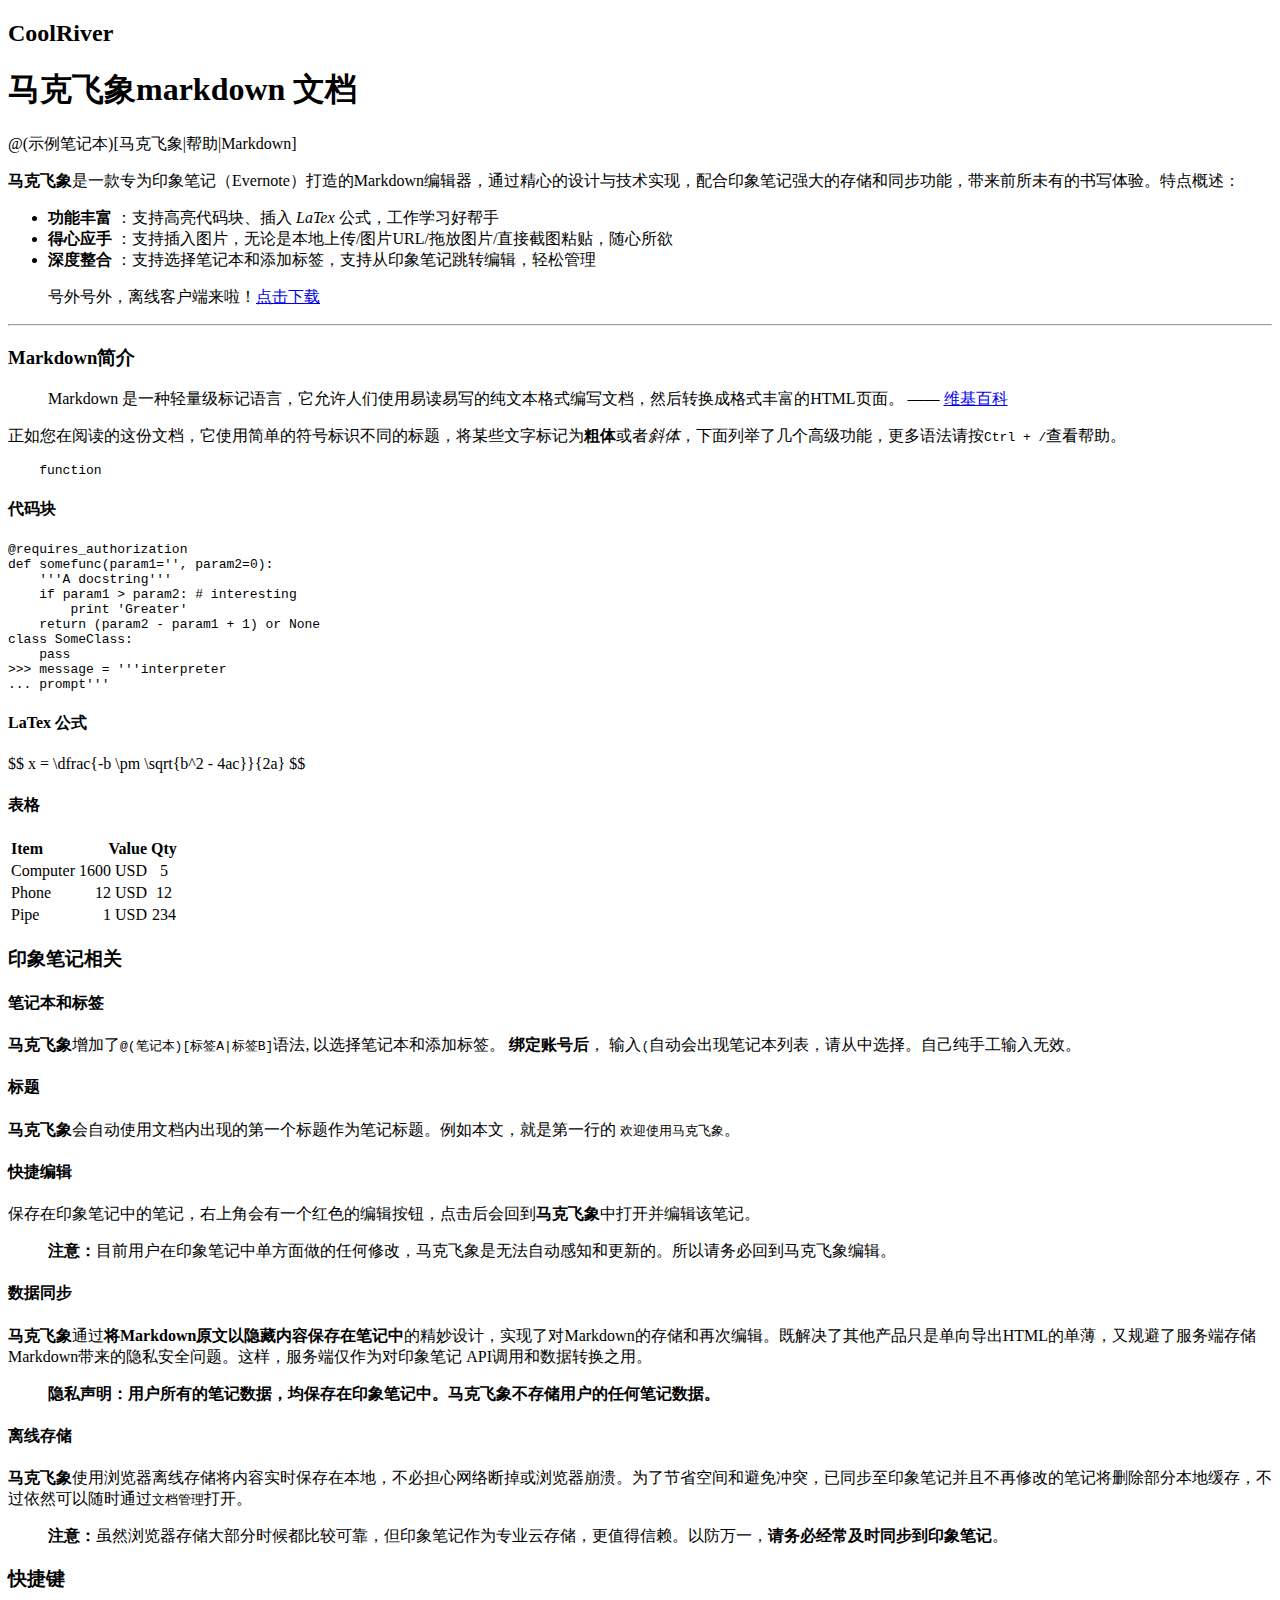
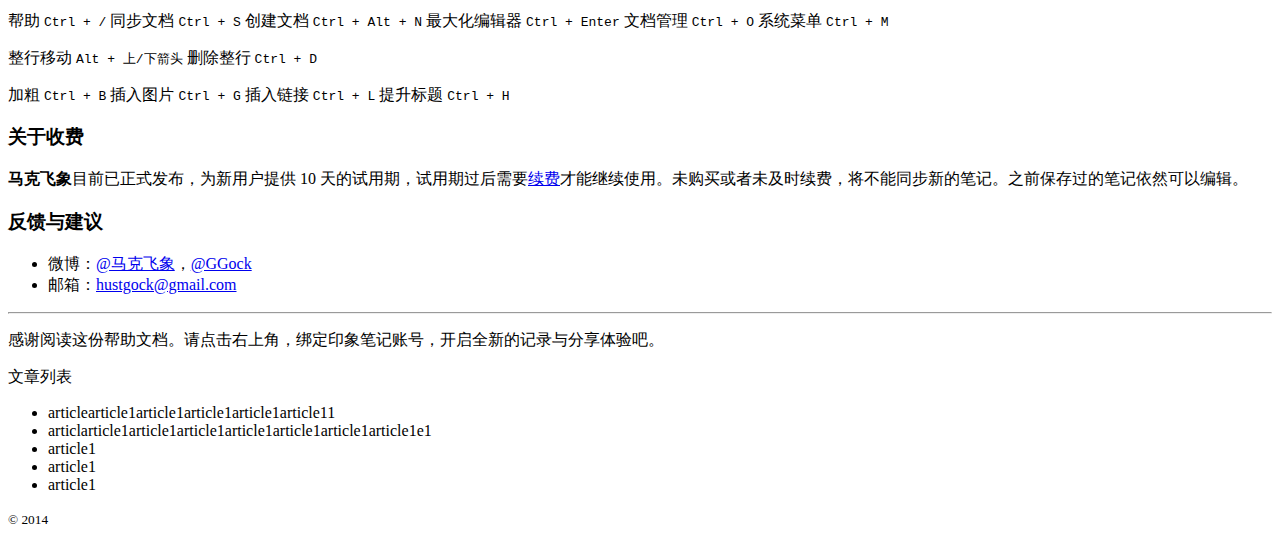
==== commit 756cdee4: "update" ====
--- a/article/article_1.html
+++ b/article/article_1.html
@@ -9,7 +9,7 @@
 </head>
 
 <header>
-<h2>CoolRiver的空间</h2>
+<h2>CoolRiver</h2>
 </header>
 
   <body>
@@ -119,7 +119,7 @@
 <h3 id="-">反馈与建议</h3>
 <ul>
 <li>微博：<a href="http://weibo.com/u/2788354117">@马克飞象</a>，<a href="http://weibo.com/ggock" title="开发者个人账号">@GGock</a></li>
-<li>邮箱：<a href="&#x6d;&#97;&#105;&#108;&#x74;&#111;&#x3a;&#x68;&#117;&#115;&#116;&#x67;&#x6f;&#99;&#107;&#64;&#103;&#109;&#x61;&#105;&#108;&#46;&#x63;&#111;&#x6d;">&#x68;&#117;&#115;&#116;&#x67;&#x6f;&#99;&#107;&#64;&#103;&#109;&#x61;&#105;&#108;&#46;&#x63;&#111;&#x6d;</a></li>
+<li>邮箱：<a href="&#109;&#x61;&#105;&#108;&#x74;&#x6f;&#58;&#104;&#117;&#115;&#x74;&#x67;&#x6f;&#99;&#x6b;&#64;&#103;&#x6d;&#x61;&#105;&#x6c;&#x2e;&#x63;&#111;&#x6d;">&#104;&#117;&#115;&#x74;&#x67;&#x6f;&#99;&#x6b;&#64;&#103;&#x6d;&#x61;&#105;&#x6c;&#x2e;&#x63;&#111;&#x6d;</a></li>
 </ul>
 <hr>
 <p>感谢阅读这份帮助文档。请点击右上角，绑定印象笔记账号，开启全新的记录与分享体验吧。</p>
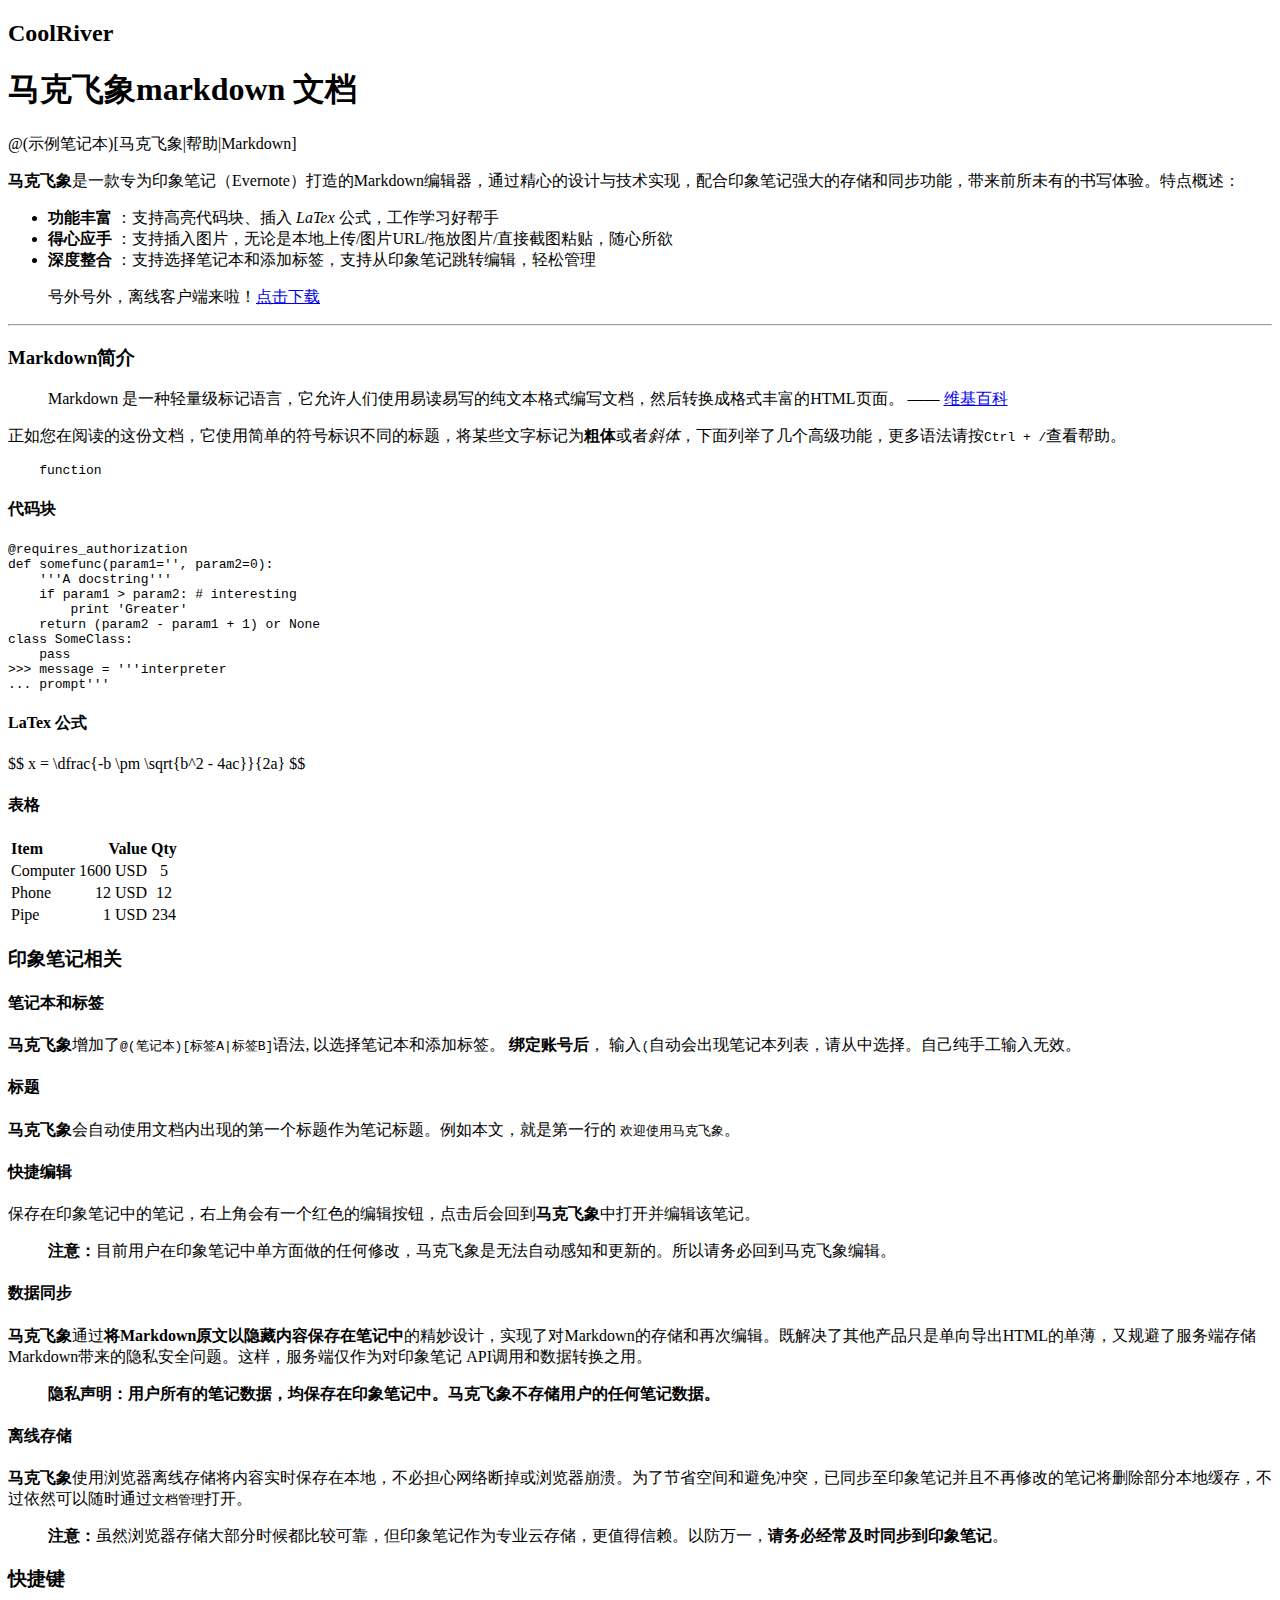
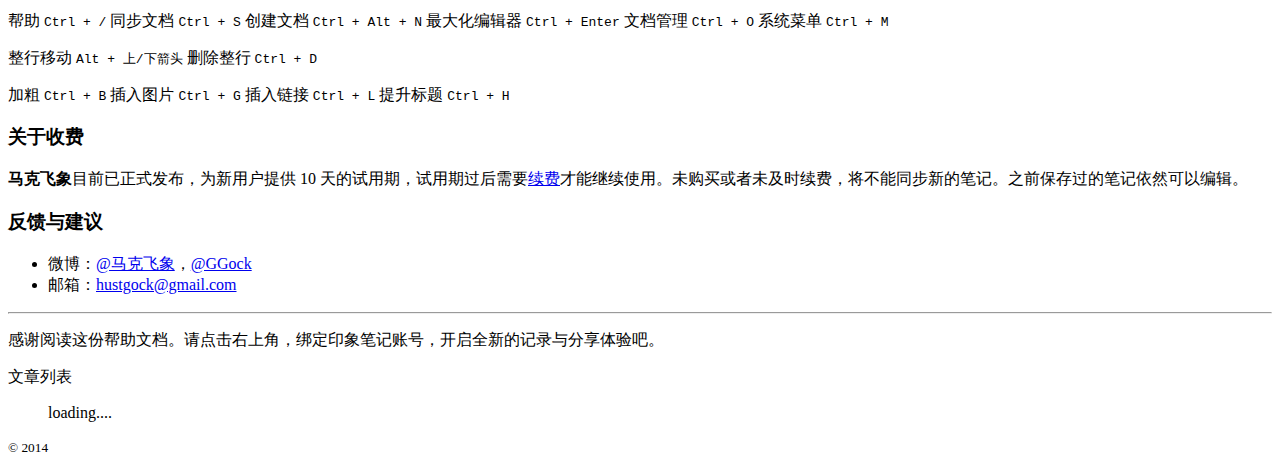
==== commit 77fbf19d: "update" ====
--- a/article/article_1.html
+++ b/article/article_1.html
@@ -119,7 +119,7 @@
 <h3 id="-">反馈与建议</h3>
 <ul>
 <li>微博：<a href="http://weibo.com/u/2788354117">@马克飞象</a>，<a href="http://weibo.com/ggock" title="开发者个人账号">@GGock</a></li>
-<li>邮箱：<a href="&#109;&#x61;&#105;&#108;&#x74;&#x6f;&#58;&#104;&#117;&#115;&#x74;&#x67;&#x6f;&#99;&#x6b;&#64;&#103;&#x6d;&#x61;&#105;&#x6c;&#x2e;&#x63;&#111;&#x6d;">&#104;&#117;&#115;&#x74;&#x67;&#x6f;&#99;&#x6b;&#64;&#103;&#x6d;&#x61;&#105;&#x6c;&#x2e;&#x63;&#111;&#x6d;</a></li>
+<li>邮箱：<a href="&#109;&#x61;&#105;&#x6c;&#116;&#111;&#x3a;&#x68;&#x75;&#x73;&#116;&#x67;&#111;&#x63;&#x6b;&#64;&#x67;&#x6d;&#97;&#x69;&#x6c;&#x2e;&#x63;&#111;&#109;">&#x68;&#x75;&#x73;&#116;&#x67;&#111;&#x63;&#x6b;&#64;&#x67;&#x6d;&#97;&#x69;&#x6c;&#x2e;&#x63;&#111;&#109;</a></li>
 </ul>
 <hr>
 <p>感谢阅读这份帮助文档。请点击右上角，绑定印象笔记账号，开启全新的记录与分享体验吧。</p>
@@ -133,11 +133,7 @@
       <div class="lt-list">
         <div class="list-title">文章列表</div>
         <ul id="ul-title">
-          <li>articlearticle1article1article1article1article11</li>
-          <li>articlarticle1article1article1article1article1article1article1e1</li>
-          <li>article1</li>
-          <li>article1</li>
-          <li>article1</li>
+          loading....
         </ul>
       </div>
       
